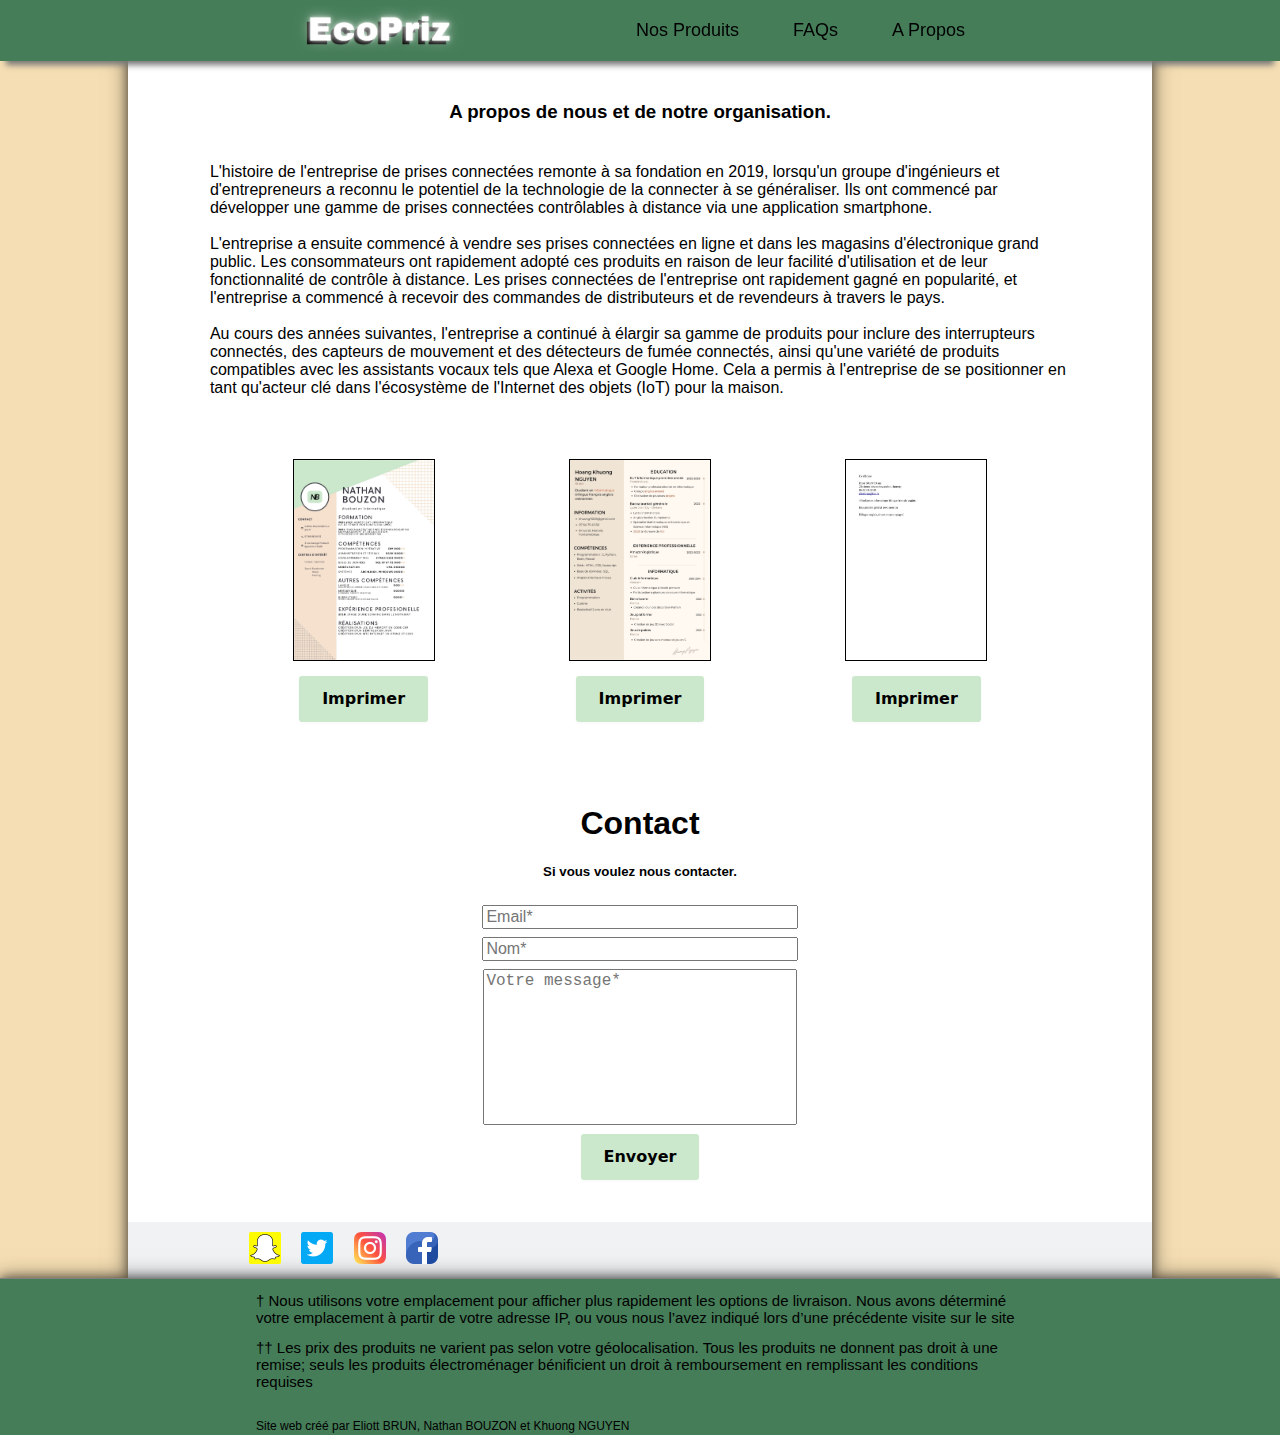
==== apropos.html @ f6a92454 "projet fini" ====
<!doctype html>
<html lang="fr">
	<head>
		<meta charset="UTF-8">
		<link href="apropos.css" rel="stylesheet" type="text/css">
		<link rel="icon" type="image/png" href="image/icon.png" sizes="16x16" />
	    <title>Nous Connaître</title>
  </head>
  <body>
	<div class="centre">
	  	<header>
			<ul>
				<li><a href="pageaccueil.html">Accueil</a></li>
				<li><a href="produits.html">Nos Produits</a></li>
				<li><a href="FAQs.html">FAQs</a></li>
				<li><a href="apropos.html">A Propos</a></li>
			</ul>
		</header>
	  	<div class="centrage">
		<h3>A propos de nous et de notre organisation.<br> <br></h3>
		<p>L'histoire de l'entreprise de prises connectées remonte à sa fondation en 2019, lorsqu'un groupe d'ingénieurs et d'entrepreneurs a reconnu le potentiel de la technologie de la connecter à se généraliser. Ils ont commencé par développer une gamme de prises connectées contrôlables à distance via une application smartphone.
			<br> <br>L'entreprise a ensuite commencé à vendre ses prises connectées en ligne et dans les magasins d'électronique grand public. Les consommateurs ont rapidement adopté ces produits en raison de leur facilité d'utilisation et de leur fonctionnalité de contrôle à distance. Les prises connectées de l'entreprise ont rapidement gagné en popularité, et l'entreprise a commencé à recevoir des commandes de distributeurs et de revendeurs à travers le pays.

			<br> <br>Au cours des années suivantes, l'entreprise a continué à élargir sa gamme de produits pour inclure des interrupteurs connectés, 
			des capteurs de mouvement et des détecteurs de fumée connectés, ainsi qu'une variété de produits compatibles avec les assistants vocaux tels que Alexa et Google Home. Cela a permis à l'entreprise de se positionner en tant qu'acteur clé dans l'écosystème de l'Internet des objets (IoT) pour la maison.
		</p>
			
			<div class="container">
				<div class="item"><img src="image/NathanBouzon.jpg" alt="image" height="200" width="140"></div>
				<div class="item"><img src="image/KhuongNGUYEN.jpg" alt="image" height="200" width="140"></div>
				<div class="item"><img src="image/Elliot.jpg" alt="image" height="200" width="140"></div>
				<div class="item"><button class="button-5" role="button" onclick="window.location.href = 'image/NathanBouzon.pdf';">Imprimer</button></div>
				<div class="item"><button class="button-5" role="button" onclick="window.location.href = 'image/KhuongNGUYEN.pdf';">Imprimer</button></div>
				<div class="item"><button class="button-5" role="button" onclick="window.location.href = 'image/Elliot.pdf';">Imprimer</button></div>
			  </div>

		</div>
			
	<div class="centrage2">
		<h1>Contact</h1>
		<h5>Si vous voulez nous contacter.</h5>


	<input type="email" name="email" id="email" placeholder="Email*"required>

	<form action="" method="get" class="texte">
	<input type="text" name="name" id="name" placeholder="Nom*" required>
	<br>

	<form method="post" action="texte">
	<textarea name="ameliorer" id="ameliorer" placeholder="Votre message*" required ></textarea>
		
		<br>
		<div class="item"><button class="button-5" role="button" type="submit">Envoyer</button></div>
		
	</div>


	<div class ="bas">
     <a target="_blank" href="https://www.snapchat.com/">Snapchat</a>
     <a target="_blank" href="https://twitter.com/?lang=fr">Twitter</a>
     <a target="_blank" href="https://www.instagram.com/?hl=fr">Instagram</a>
     <a target="_blank" href="https://fr-fr.facebook.com/">Facebook</a>
	</div>
	</div>
	<footer>
		<p>† Nous utilisons votre emplacement pour afficher plus rapidement les options de livraison. 
			Nous avons déterminé votre emplacement à partir de votre adresse IP, ou vous nous l’avez indiqué lors d’une précédente visite sur le site <br></p>
		<p>†† Les prix des produits ne varient pas selon votre géolocalisation. Tous les produits ne donnent pas droit à une remise; seuls les produits électroménager bénificient un droit à remboursement en remplissant les conditions requises </p>
		<br>
		<p style="font-size:12px">Site web créé par Eliott BRUN, Nathan BOUZON et Khuong NGUYEN</p>
	</footer>
    </body>
</html>
---- apropos.css ----
p {
  margin: auto 8%;
}

.encadrement img{
  border: solid 1px;
 }
.encadrement {
  margin-top: 8%;
}

.centrage p{
  text-align: left;
}
.centrage{
  padding-top: 8%;
  text-align: center;
}

.centrage2{
	 text-align: center;
}

.centrage2 input {
    width: 30%;
    font-size: 16px;
    margin: 4px auto;
}
textarea {
    resize : none;
    margin: 4px auto;
    font-size: 16px;
    height: 150px;
    width: 30%;
}

header {
    top: 0;
    left: 0;
    z-index: 1;
    font-family: 'Trebuchet MS', sans-serif;
    font-style: bold;
    font-size: 18px;
    background-color: #457d58;
    color: black;
    position: fixed;
    width: 100%;
    -webkit-box-shadow: 0 10px 6px -6px #777;
     -moz-box-shadow: 0 10px 6px -6px #777;
          box-shadow: 0 10px 6px -6px #777;
}

li {
    display: inline-block;
}
ul {
    list-style-type: none;
    margin-left: auto;
    margin-right: auto;
    width: 55%;
    padding: 2px;
    display: flex;
    justify-content: space-between;
}

li:first-child {
    margin-right: auto;
}

li:not(:first-child) {
    margin-left: auto;
    margin : 0 27px;
}

a:link { 
    text-decoration: none; 
    color: black;
}

a:visited { 
    text-decoration: none; 
    color: black;
}

a:hover { 
    text-decoration: none;
    color: white; }

a:active { text-decoration: none; }

a[href*="pageaccueil.html"] {
    font-size: 0px;
    padding: 30px 90px;
    background-image: url(image/logo.png);
    background-size: contain;
    background-repeat: no-repeat;
}

body {
  margin: 0 15% 0 15%;
  font-family: 'Tahoma', sans-serif;
  margin-left: auto;
  margin-right: auto;
  font-size: 16px;
  background-color: wheat;
}

.centre {
  width: 80%;
  margin: auto;
  background-color: white;
  box-shadow: 0 0 10px rgba(0, 0, 0, 0.5), 0 0 20px rgba(0, 0, 0, 0.5);
}

footer {
  font-size: 15px;
  background-color: #457d58;
  border-top: 1px solid gray;
  padding-bottom: 2px;
  box-shadow: 0 0 10px rgba(0, 0, 0, 0.5),  0 0 20px rgba(0, 0, 0, 0.5);
}
footer p {
  margin-top: 1%;
  margin-left: 20%;
  margin-right: 20%;
}

.button-5 {
  align-items: center;
  background-clip: padding-box;
  background-color: #cce8cc;
  border: 1px solid transparent;
  border-radius: .25rem;
  box-shadow: rgba(0, 0, 0, 0.02) 0 1px 3px 0;
  box-sizing: border-box;
  color: black;
  cursor: pointer;
  display: inline-flex;
  font-family: system-ui,-apple-system,system-ui,"Helvetica Neue",Helvetica,Arial,sans-serif;
  font-size: 16px;
  font-weight: 600;
  justify-content: center;
  line-height: 1.25;
  margin: 0;
  min-height: 3rem;
  padding: calc(.875rem - 1px) calc(1.5rem - 1px);
  position: relative;
  text-decoration: none;
  transition: all 250ms;
  user-select: none;
  -webkit-user-select: none;
  touch-action: manipulation;
  vertical-align: baseline;
  width: auto;
}

.button-5:hover,
.button-5:focus {
  background-color: #cce8cc;
  box-shadow: rgba(0, 0, 0, 0.1) 0 4px 12px;
}

.button-5:hover {
  transform: translateY(-1px);
}

.button-5:active {
  background-color: #cce8cc;
  box-shadow: rgba(0, 0, 0, .06) 0 2px 4px;
  transform: translateY(0);
}

.container {
  margin: auto;
  margin-top: 6%;
  width: 80%;
  display: grid;
  grid-template-columns: 1fr 1fr 1fr;
  grid-template-rows: 1fr;
  grid-gap: 10px;
  margin-bottom: 8%;
}
.container img {
  border: 1px solid black;
}

a[href*="https://www.snapchat.com/"] {
  font-size: 0px;
  padding: 16px;
  background-image: url(image/snapchat.png);
  background-size: contain;
  background-repeat: no-repeat;
}

a[href*="https://twitter.com/?lang=fr"] {
  font-size: 0px;
  padding: 16px;
  background-image: url(image/twitter.png);
  background-size: contain;
  background-repeat: no-repeat;
}
a[href*="https://www.instagram.com/?hl=fr"] {
  font-size: 0px;
  padding: 16px;
  background-image: url(image/instagram.png);
  background-size: contain;
  background-repeat: no-repeat;
}

a[href*="https://fr-fr.facebook.com/"] {
  font-size: 0px;
  padding: 16px;
  background-image: url(image/facebook.png);
  background-size: contain;
  background-repeat: no-repeat;
}

.bas a {
  margin: 8px;
}

.bas {
  background-color: #f0f2f4;
  margin-top: 4%;
  padding-top: 12px;
  padding-bottom: 26px;
  padding-left: 11%;
}
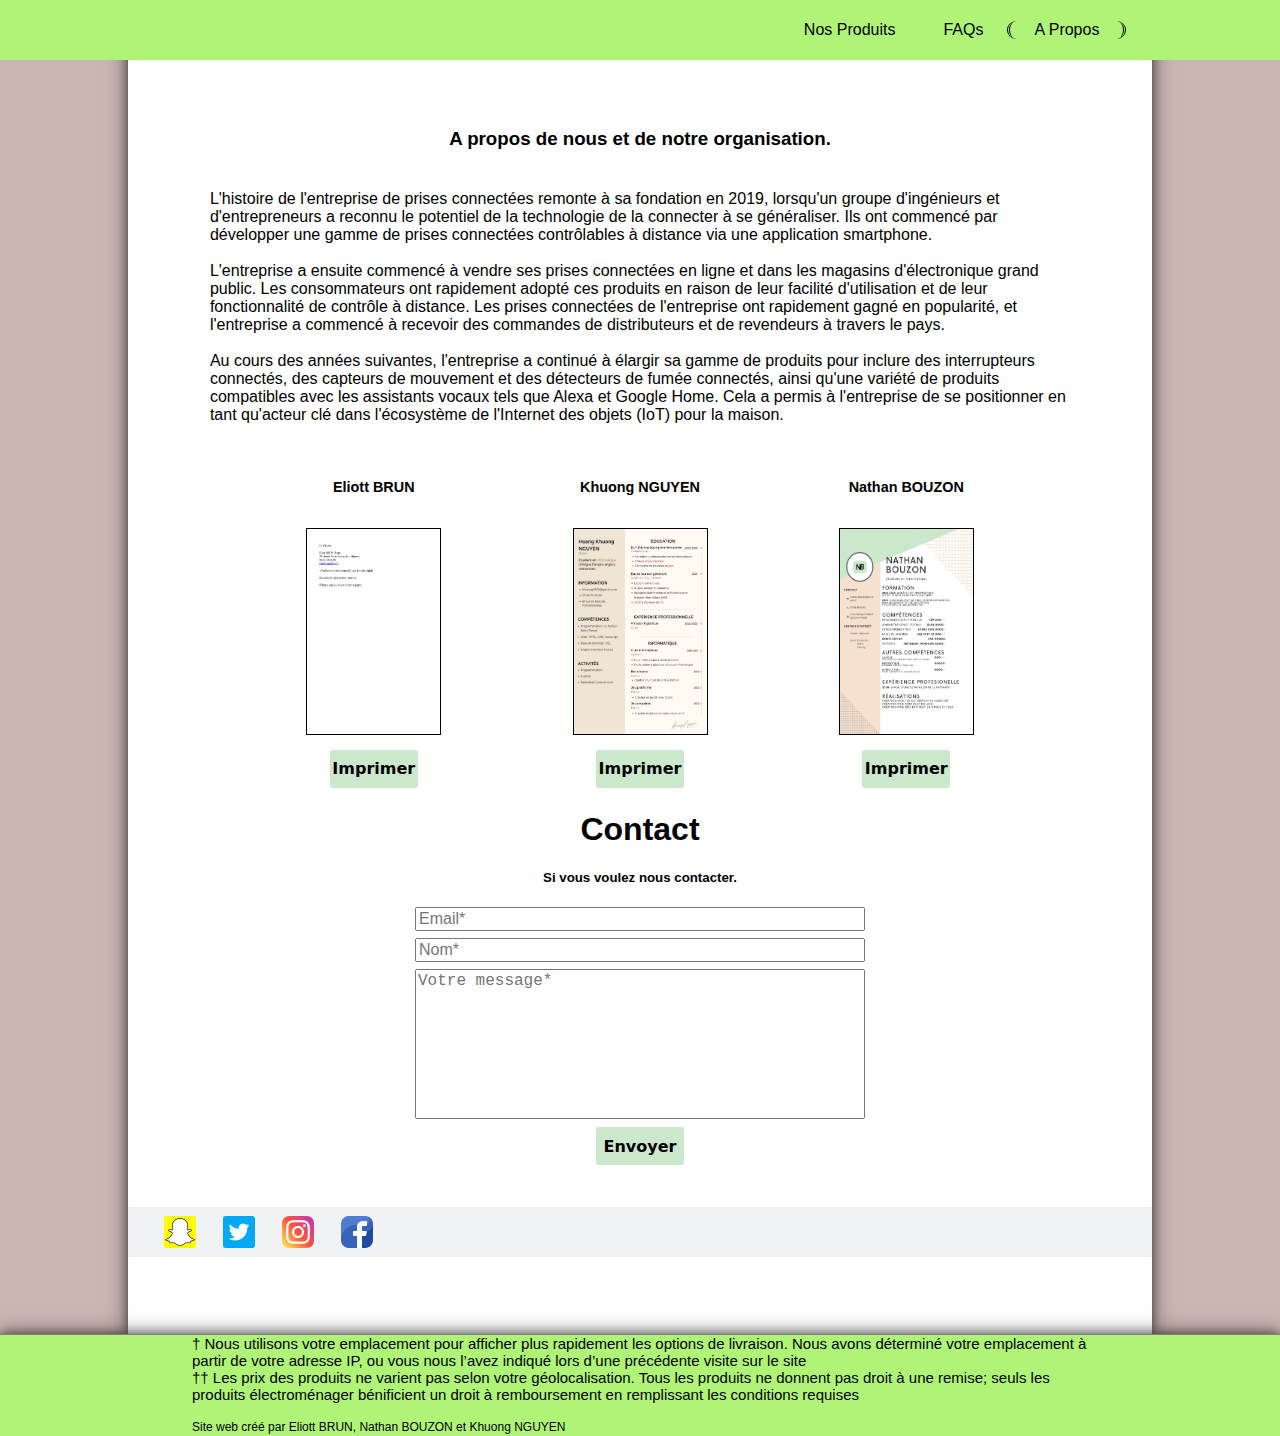
==== commit 871dcc74: "amélioration travaux, projet fini" ====
--- a/apropos.html
+++ b/apropos.html
@@ -1,21 +1,29 @@
 <!doctype html>
 <html lang="fr">
 	<head>
-		<meta charset="UTF-8">
-		<link href="apropos.css" rel="stylesheet" type="text/css">
-		<link rel="icon" type="image/png" href="image/icon.png" sizes="16x16" />
-	    <title>Nous Connaître</title>
-  </head>
-  <body>
-	<div class="centre">
-	  	<header>
-			<ul>
-				<li><a href="pageaccueil.html">Accueil</a></li>
-				<li><a href="produits.html">Nos Produits</a></li>
-				<li><a href="FAQs.html">FAQs</a></li>
-				<li><a href="apropos.html">A Propos</a></li>
-			</ul>
-		</header>
+        <link href="apropos.css" rel="stylesheet" type="text/css">
+        <link rel="icon" type="image/png" href="image/icon.png" sizes="16x16">
+		<script src="navbar.js" defer></script>
+		<meta charset="utf-8">
+		<title>A Propos</title>
+	</head>
+    <body>
+		<nav class="navbar">
+				<a href="pageaccueil.html" class="logo" >Accueil</a>
+				<a href="#" class="toggle-button">
+					<span class="bar"></span>
+					<span class="bar"></span>
+					<span class="bar"></span>
+				</a>
+				<div class="navbar-links">
+					<ul>
+						<li><a href="produits.html">Nos Produits</a></li>
+						<li><a href="FAQs.html">FAQs</a></li>
+						<li><a href="apropos.html" style="border-left: double; border-right: double; border-radius: 20px;">A Propos</a></li>
+					</ul>
+				</div>
+		</nav>
+		<div class="centre">
 	  	<div class="centrage">
 		<h3>A propos de nous et de notre organisation.<br> <br></h3>
 		<p>L'histoire de l'entreprise de prises connectées remonte à sa fondation en 2019, lorsqu'un groupe d'ingénieurs et d'entrepreneurs a reconnu le potentiel de la technologie de la connecter à se généraliser. Ils ont commencé par développer une gamme de prises connectées contrôlables à distance via une application smartphone.
@@ -24,43 +32,45 @@
 			<br> <br>Au cours des années suivantes, l'entreprise a continué à élargir sa gamme de produits pour inclure des interrupteurs connectés, 
 			des capteurs de mouvement et des détecteurs de fumée connectés, ainsi qu'une variété de produits compatibles avec les assistants vocaux tels que Alexa et Google Home. Cela a permis à l'entreprise de se positionner en tant qu'acteur clé dans l'écosystème de l'Internet des objets (IoT) pour la maison.
 		</p>
-			
+			<div class="container2">
 			<div class="container">
-				<div class="item"><img src="image/NathanBouzon.jpg" alt="image" height="200" width="140"></div>
-				<div class="item"><img src="image/KhuongNGUYEN.jpg" alt="image" height="200" width="140"></div>
-				<div class="item"><img src="image/Elliot.jpg" alt="image" height="200" width="140"></div>
-				<div class="item"><button class="button-5" role="button" onclick="window.location.href = 'image/NathanBouzon.pdf';">Imprimer</button></div>
-				<div class="item"><button class="button-5" role="button" onclick="window.location.href = 'image/KhuongNGUYEN.pdf';">Imprimer</button></div>
-				<div class="item"><button class="button-5" role="button" onclick="window.location.href = 'image/Elliot.pdf';">Imprimer</button></div>
+				
+				<h4>Eliott BRUN</h4>
+				<img src="image/Elliot.jpg" alt="image" >
+				<button class="button-5" onclick="window.location.href = 'image/Elliot.pdf';">Imprimer</button>
+				
+			</div>
+			<div class="container">
+				<h4>Khuong NGUYEN</h4>
+				<img src="image/KhuongNGUYEN.jpg" alt="image" >
+				<button class="button-5" onclick="window.location.href = 'image/KhuongNGUYEN.pdf';">Imprimer</button>
+			</div>
+			<div class="container">
+				<h4>Nathan BOUZON</h4>
+				<img src="image/NathanBouzon.jpg" alt="image" >
+				<button class="button-5" onclick="window.location.href = 'image/NathanBouzon.pdf';">Imprimer</button>
+				
+			</div>
 			  </div>
-
 		</div>
 			
 	<div class="centrage2">
 		<h1>Contact</h1>
 		<h5>Si vous voulez nous contacter.</h5>
 
-
-	<input type="email" name="email" id="email" placeholder="Email*"required>
-
-	<form action="" method="get" class="texte">
+	<form method="post">
+	<input type="email" name="email" id="email" placeholder="Email*" required>
 	<input type="text" name="name" id="name" placeholder="Nom*" required>
-	<br>
-
-	<form method="post" action="texte">
 	<textarea name="ameliorer" id="ameliorer" placeholder="Votre message*" required ></textarea>
-		
-		<br>
-		<div class="item"><button class="button-5" role="button" type="submit">Envoyer</button></div>
-		
+	<div class="item"><button class="button-5" type="submit">Envoyer</button>
 	</div>
-
-
+	</form>
 	<div class ="bas">
      <a target="_blank" href="https://www.snapchat.com/">Snapchat</a>
      <a target="_blank" href="https://twitter.com/?lang=fr">Twitter</a>
      <a target="_blank" href="https://www.instagram.com/?hl=fr">Instagram</a>
      <a target="_blank" href="https://fr-fr.facebook.com/">Facebook</a>
+	</div>
 	</div>
 	</div>
 	<footer>
--- a/apropos.css
+++ b/apropos.css
@@ -1,3 +1,76 @@
+p {
+  margin: 2vh 4vw;
+}
+
+
+* {
+  box-sizing: border-box;
+}
+.navbar {
+  padding: 0 12%;
+  z-index: 10;
+  width: 100%;
+  display: flex;
+  position: fixed;
+  justify-content: space-between;
+  align-items: center;
+  background-color: #AFF476;
+  color: black;
+}
+.navbar-links {
+  height: 100%;
+}
+
+.navbar-links ul {
+  display: flex;
+  height: 100%;
+  margin: 0;
+  padding: 0;
+}
+
+.navbar-links li {
+  list-style: none;
+}
+
+.navbar-links li a {
+  white-space: nowrap;
+  display: block;
+  justify-content: space-between;
+  text-decoration: none;
+  color: black;
+  padding: 0 1.5rem;
+}
+
+.navbar-links li a:hover {
+  color: white;
+}
+
+.toggle-button {
+  position: absolute;
+  top: .75rem;
+  right: 1rem;
+  display: none;
+  flex-direction: column;
+  justify-content: space-between;
+  width: 30px;
+  height: 24px;
+}
+
+.toggle-button .bar {
+  height: 3px;
+  width: 100%;
+  background-color: white;
+  border-radius: 10px;
+}
+
+.centre {
+  width: 75%;
+  margin: auto;
+  background-color: white;
+  box-shadow: 0 0 10px rgba(0, 0, 0, 0.5), 0 0 20px rgba(0, 0, 0, 0.5);
+  padding-top: 3vh;
+  padding-bottom: 6%;
+}
 
 p {
   margin: auto 8%;
@@ -19,83 +92,38 @@
 }
 
 .centrage2{
+  margin: auto;
 	 text-align: center;
 }
-
+.centrage2 form {
+  margin: auto;
+  width: 80%;
+  display: flex;
+  flex-direction: column;
+  justify-content: space-around;
+  gap: 7px;
+}
 .centrage2 input {
-    width: 30%;
+    width: 50vh;
     font-size: 16px;
-    margin: 4px auto;
+    margin: auto;
 }
 textarea {
     resize : none;
-    margin: 4px auto;
+    margin: auto;
     font-size: 16px;
     height: 150px;
-    width: 30%;
-}
-
-header {
-    top: 0;
-    left: 0;
-    z-index: 1;
-    font-family: 'Trebuchet MS', sans-serif;
-    font-style: bold;
-    font-size: 18px;
-    background-color: #457d58;
-    color: black;
-    position: fixed;
-    width: 100%;
-    -webkit-box-shadow: 0 10px 6px -6px #777;
-     -moz-box-shadow: 0 10px 6px -6px #777;
-          box-shadow: 0 10px 6px -6px #777;
-}
-
-li {
-    display: inline-block;
-}
-ul {
-    list-style-type: none;
-    margin-left: auto;
-    margin-right: auto;
-    width: 55%;
-    padding: 2px;
-    display: flex;
-    justify-content: space-between;
-}
-
-li:first-child {
-    margin-right: auto;
-}
-
-li:not(:first-child) {
-    margin-left: auto;
-    margin : 0 27px;
-}
-
-a:link { 
-    text-decoration: none; 
-    color: black;
-}
-
-a:visited { 
-    text-decoration: none; 
-    color: black;
-}
-
-a:hover { 
-    text-decoration: none;
-    color: white; }
-
-a:active { text-decoration: none; }
+    width: 50vh;
+}
 
 a[href*="pageaccueil.html"] {
     font-size: 0px;
     padding: 30px 90px;
-    background-image: url(image/logo.png);
+    background-image: url(image/logo2.png);
     background-size: contain;
     background-repeat: no-repeat;
 }
+
 
 body {
   margin: 0 15% 0 15%;
@@ -103,7 +131,7 @@
   margin-left: auto;
   margin-right: auto;
   font-size: 16px;
-  background-color: wheat;
+  background-color: #CAB6B2;
 }
 
 .centre {
@@ -115,18 +143,18 @@
 
 footer {
   font-size: 15px;
-  background-color: #457d58;
+  background-color: #AFF476;
   border-top: 1px solid gray;
   padding-bottom: 2px;
   box-shadow: 0 0 10px rgba(0, 0, 0, 0.5),  0 0 20px rgba(0, 0, 0, 0.5);
 }
 footer p {
-  margin-top: 1%;
-  margin-left: 20%;
-  margin-right: 20%;
+  margin-left: 15%;
+  margin-right: 15%;
 }
 
 .button-5 {
+  margin: 0 auto;
   align-items: center;
   background-clip: padding-box;
   background-color: #cce8cc;
@@ -134,29 +162,19 @@
   border-radius: .25rem;
   box-shadow: rgba(0, 0, 0, 0.02) 0 1px 3px 0;
   box-sizing: border-box;
-  color: black;
   cursor: pointer;
   display: inline-flex;
   font-family: system-ui,-apple-system,system-ui,"Helvetica Neue",Helvetica,Arial,sans-serif;
   font-size: 16px;
   font-weight: 600;
   justify-content: center;
-  line-height: 1.25;
-  margin: 0;
-  min-height: 3rem;
-  padding: calc(.875rem - 1px) calc(1.5rem - 1px);
+  min-height: 4.5vh;
   position: relative;
-  text-decoration: none;
   transition: all 250ms;
-  user-select: none;
-  -webkit-user-select: none;
-  touch-action: manipulation;
-  vertical-align: baseline;
-  width: auto;
-}
-
-.button-5:hover,
-.button-5:focus {
+  width: 10vh;
+}
+
+.button-5:hover, .button-5:focus {
   background-color: #cce8cc;
   box-shadow: rgba(0, 0, 0, 0.1) 0 4px 12px;
 }
@@ -172,17 +190,26 @@
 }
 
 .container {
-  margin: auto;
-  margin-top: 6%;
+  font-size: 1.6vh;
+  width: 30%;
+  display: grid;
+  justify-content: center;
+  min-width: 100px;
+}
+.container2 {
+  justify-content: space-evenly;
+  margin: auto;
+  display: flex;
   width: 80%;
-  display: grid;
-  grid-template-columns: 1fr 1fr 1fr;
-  grid-template-rows: 1fr;
-  grid-gap: 10px;
-  margin-bottom: 8%;
-}
-.container img {
+  flex-direction: row;
+  align-items: center;
+}
+.container2 img {
+  margin: 1.5vh auto;
+  width: 15vh;
+  height: 23vh;
   border: 1px solid black;
+  
 }
 
 a[href*="https://www.snapchat.com/"] {
@@ -216,14 +243,70 @@
   background-repeat: no-repeat;
 }
 
-.bas a {
-  margin: 8px;
-}
-
 .bas {
+  display: flex;
+  align-items: flex-start;
+  gap: 3vh ;
   background-color: #f0f2f4;
   margin-top: 4%;
-  padding-top: 12px;
-  padding-bottom: 26px;
-  padding-left: 11%;
-}
+  padding: 1vh;
+  padding-left: 4vh;
+}
+.centrage p {
+  padding-bottom: 4vh;
+}
+@media (max-width: 800px) {
+  .navbar {
+      padding: 0 3%;
+      flex-direction: column;
+      align-items: flex-start;
+  }
+
+  .toggle-button {
+      display: flex;
+  }
+
+  .navbar-links {
+      display: none;
+      width: 100%;
+  }
+
+  .navbar-links ul {
+      width: 100%;
+      flex-direction: column;
+  }
+
+  .navbar-links ul li {
+      text-align: center;
+  }
+
+  .navbar-links ul li a {
+      padding: .5rem 1rem;
+  }
+
+  .navbar-links.active {
+      display: flex;
+  }
+  .faq { 
+      max-width: 60vh;
+  }
+  h2 {
+    font-size: 2.7vh;
+  }
+  .faq p {
+    font-size: 2.1vh;
+  }
+  .centre {
+    width: 100%;
+    padding-bottom: 10vh;
+    box-shadow: none;
+  }
+  body {
+    background-color: white;
+  }
+  footer p {
+    margin-left: 3vh;
+    margin-right: 3vh;
+    font-size: 1.4vh;
+  }
+}